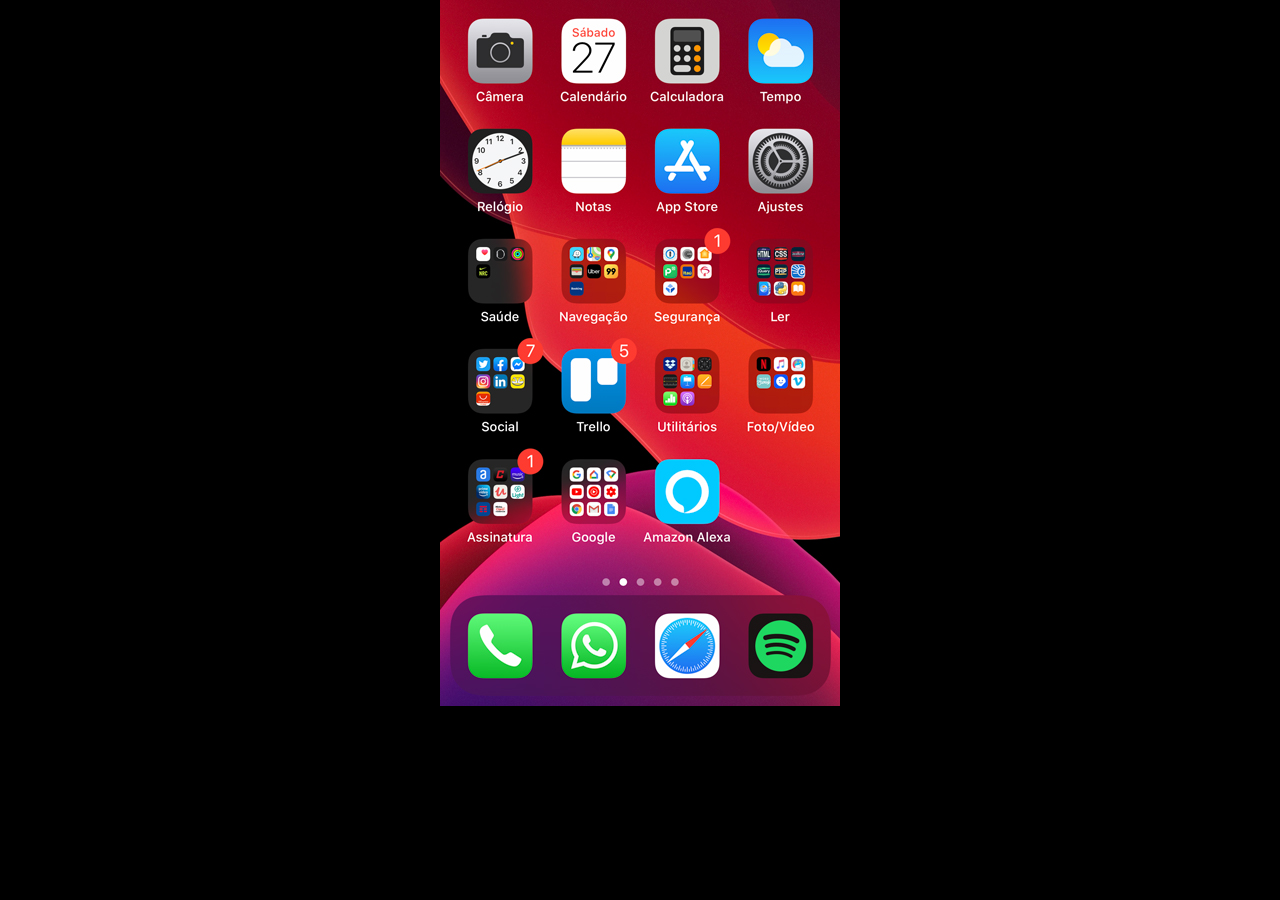
==== home.html @ 5b303693 "atualizado" ====
<!DOCTYPE html>
<html lang="pt-br">
<head>
    <meta charset="UTF-8">
    <meta name="viewport" content="width=device-width, initial-scale=1.0">
    <title>Home</title>

    <style>
        * {
            margin: 0px;
            padding: 0px;

        }

        body {
            width: 100vw;
            height: 100vh;
            background: black url('imagens/tela-home.jpg') no-repeat top center;
        }
    </style>
</head>
<body>
    
</body>
</html>
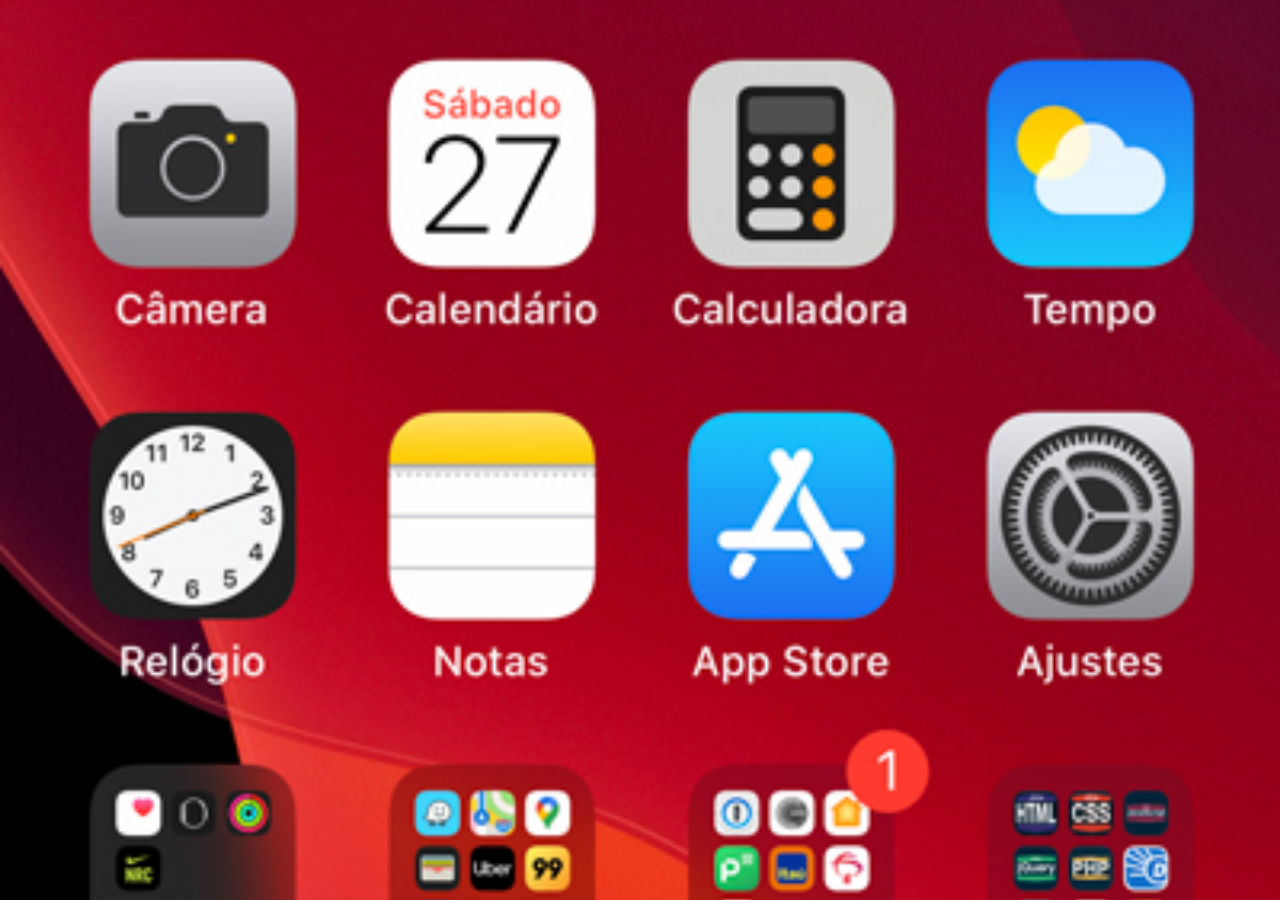
==== commit daf50e24: "criei a tela home" ====
--- a/home.html
+++ b/home.html
@@ -16,6 +16,7 @@
             width: 100vw;
             height: 100vh;
             background: black url('imagens/tela-home.jpg') no-repeat top center;
+            background-size: cover;
         }
     </style>
 </head>
